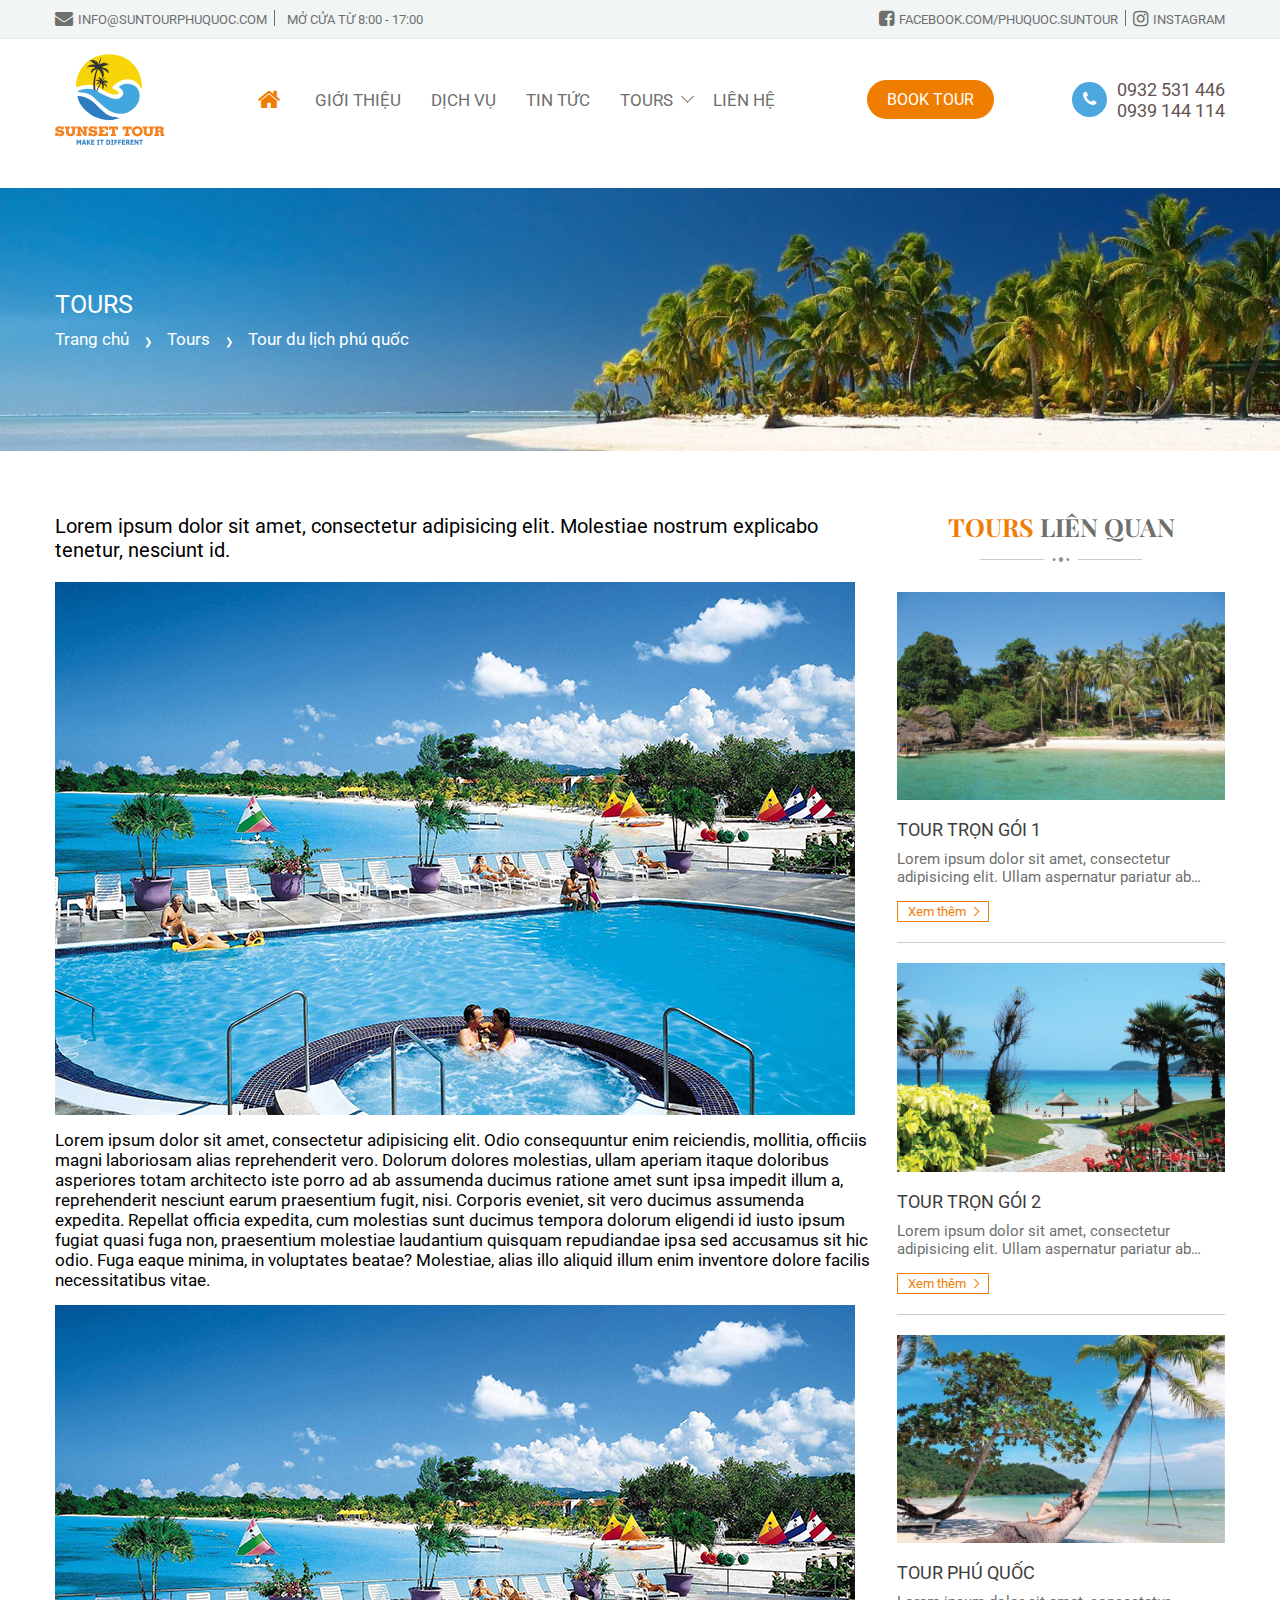
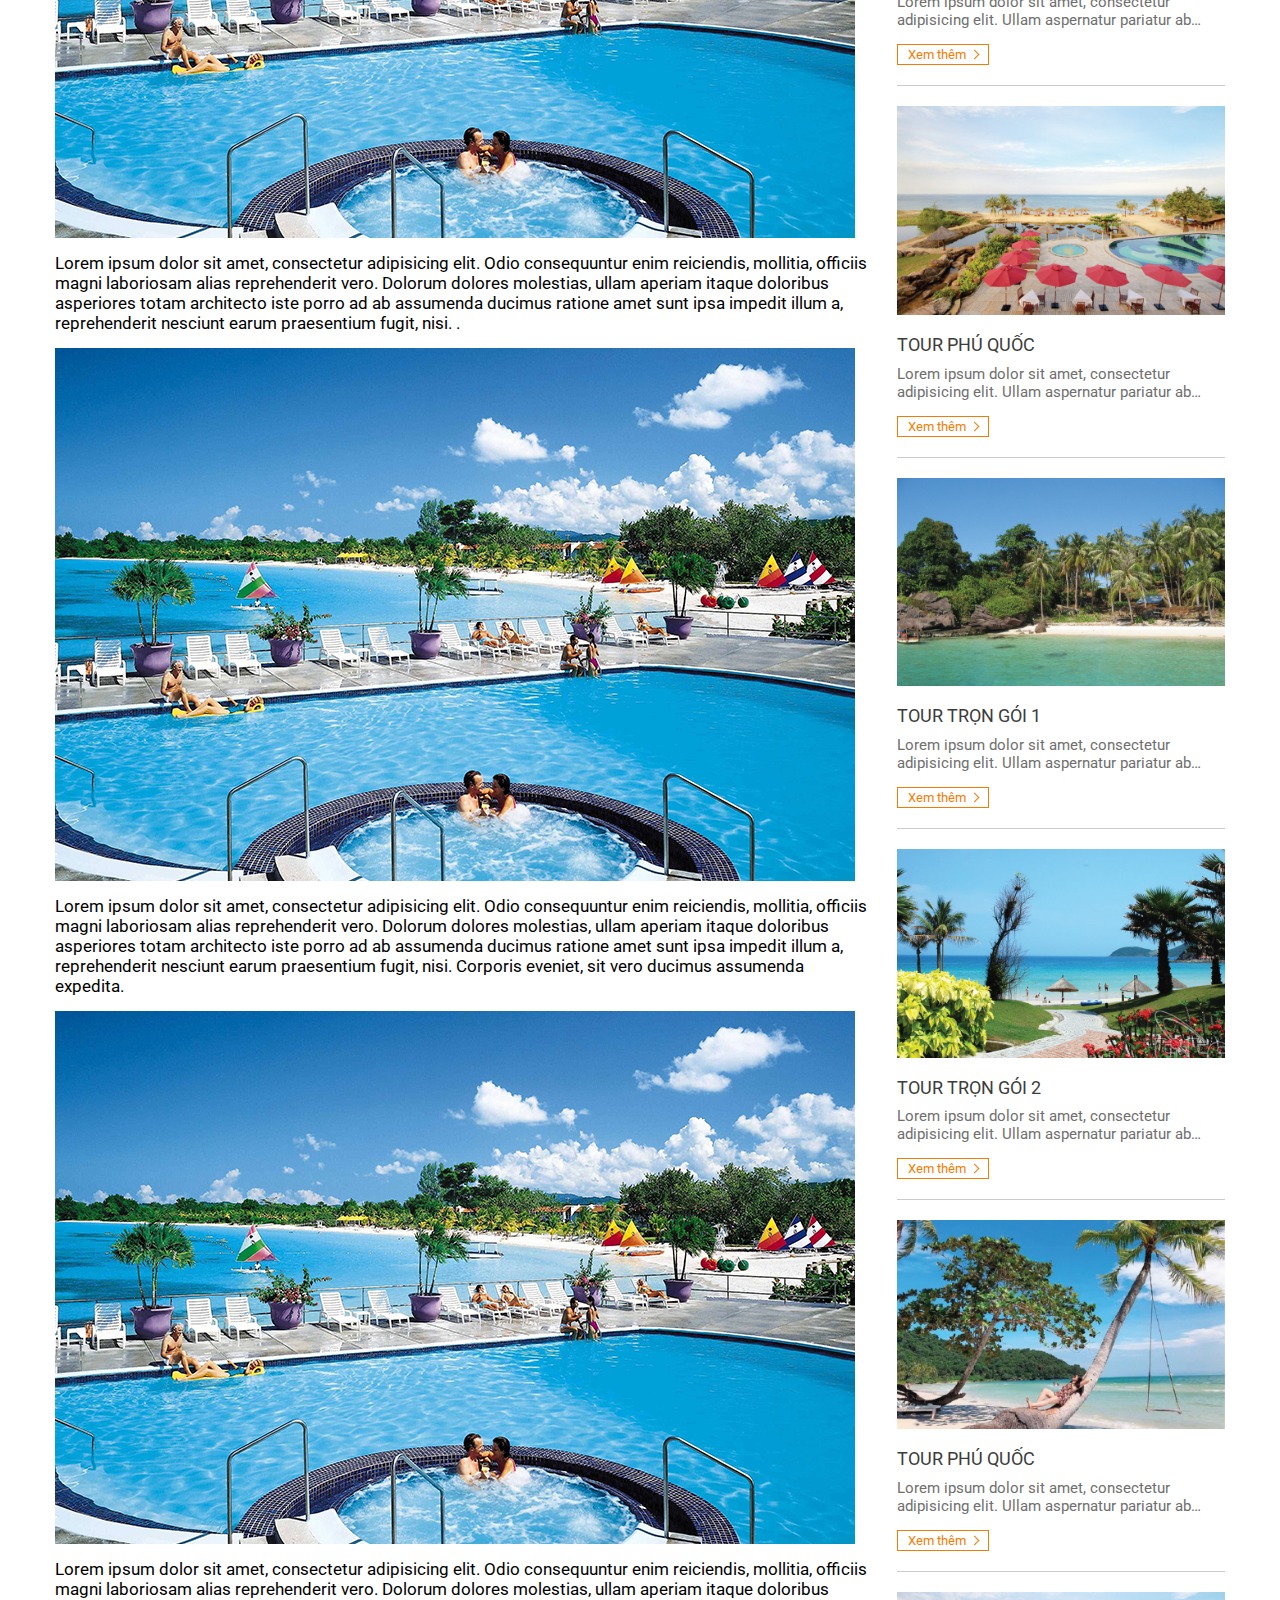
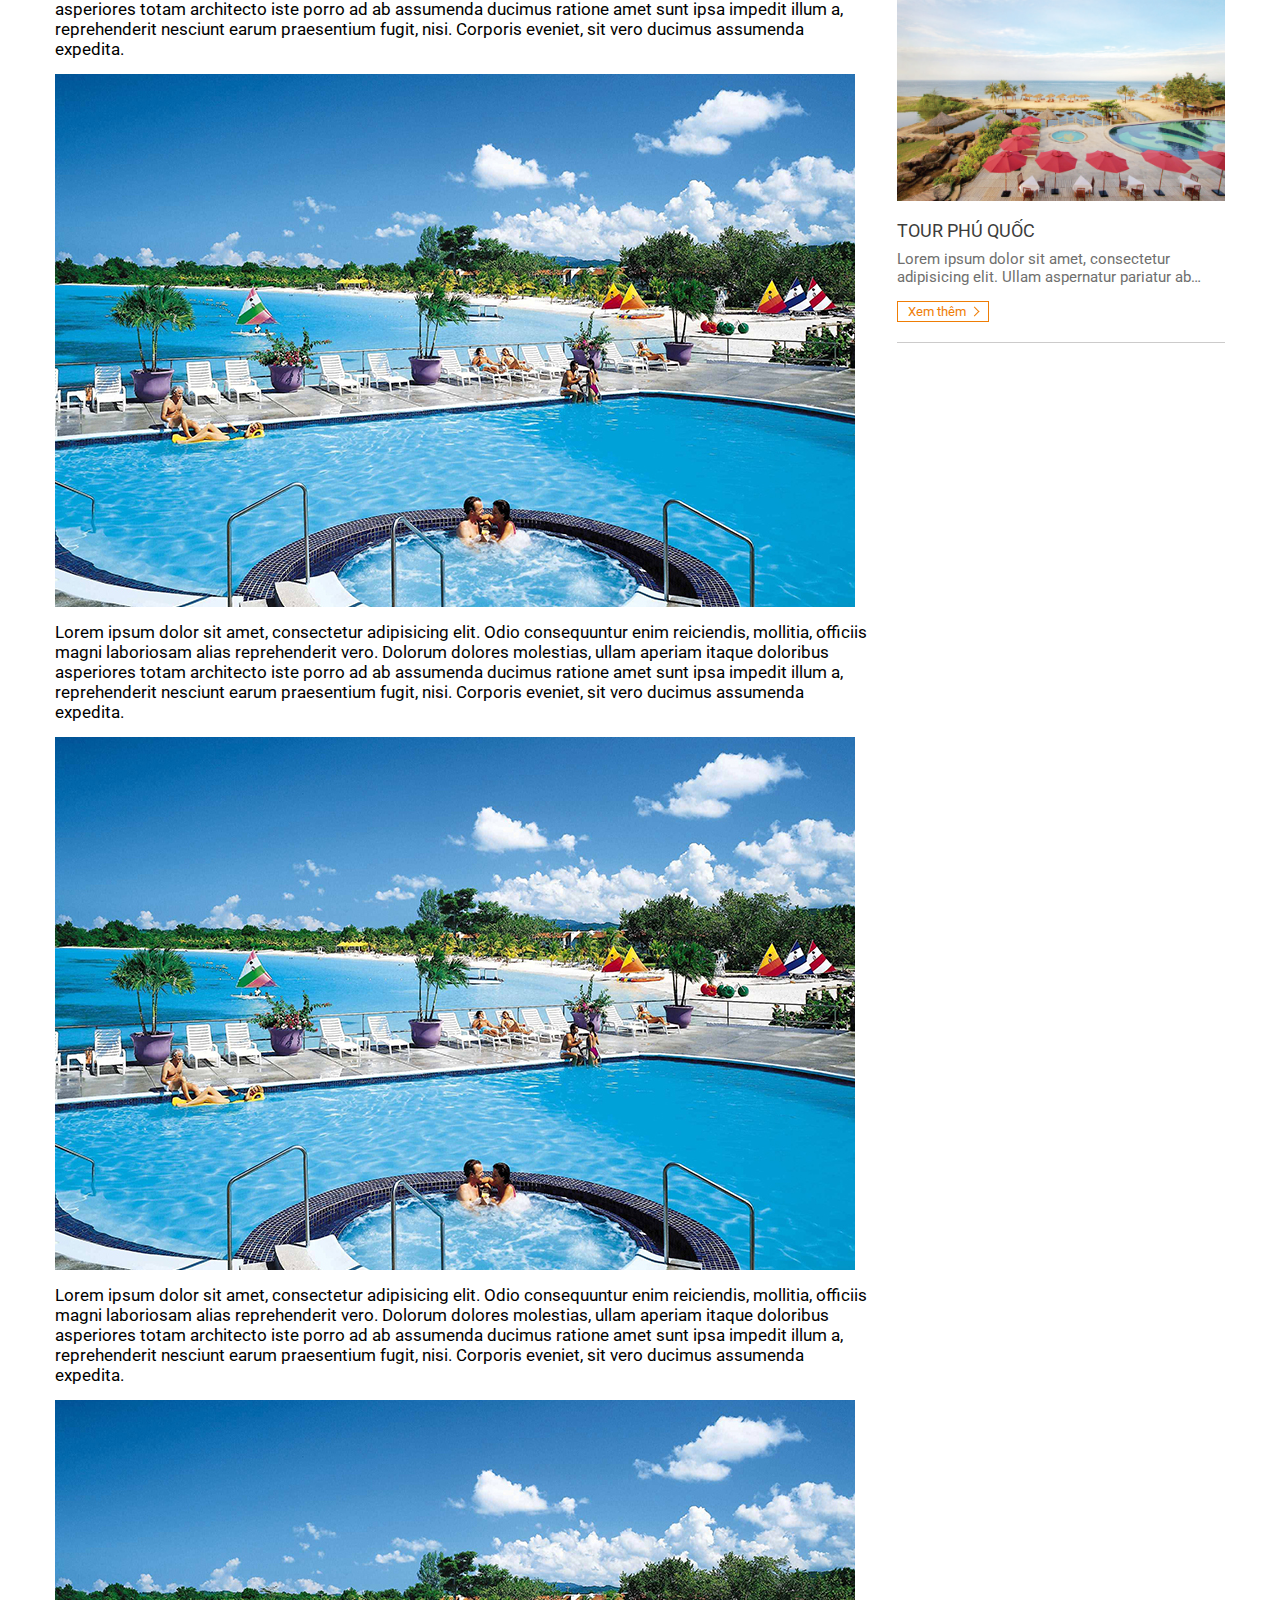
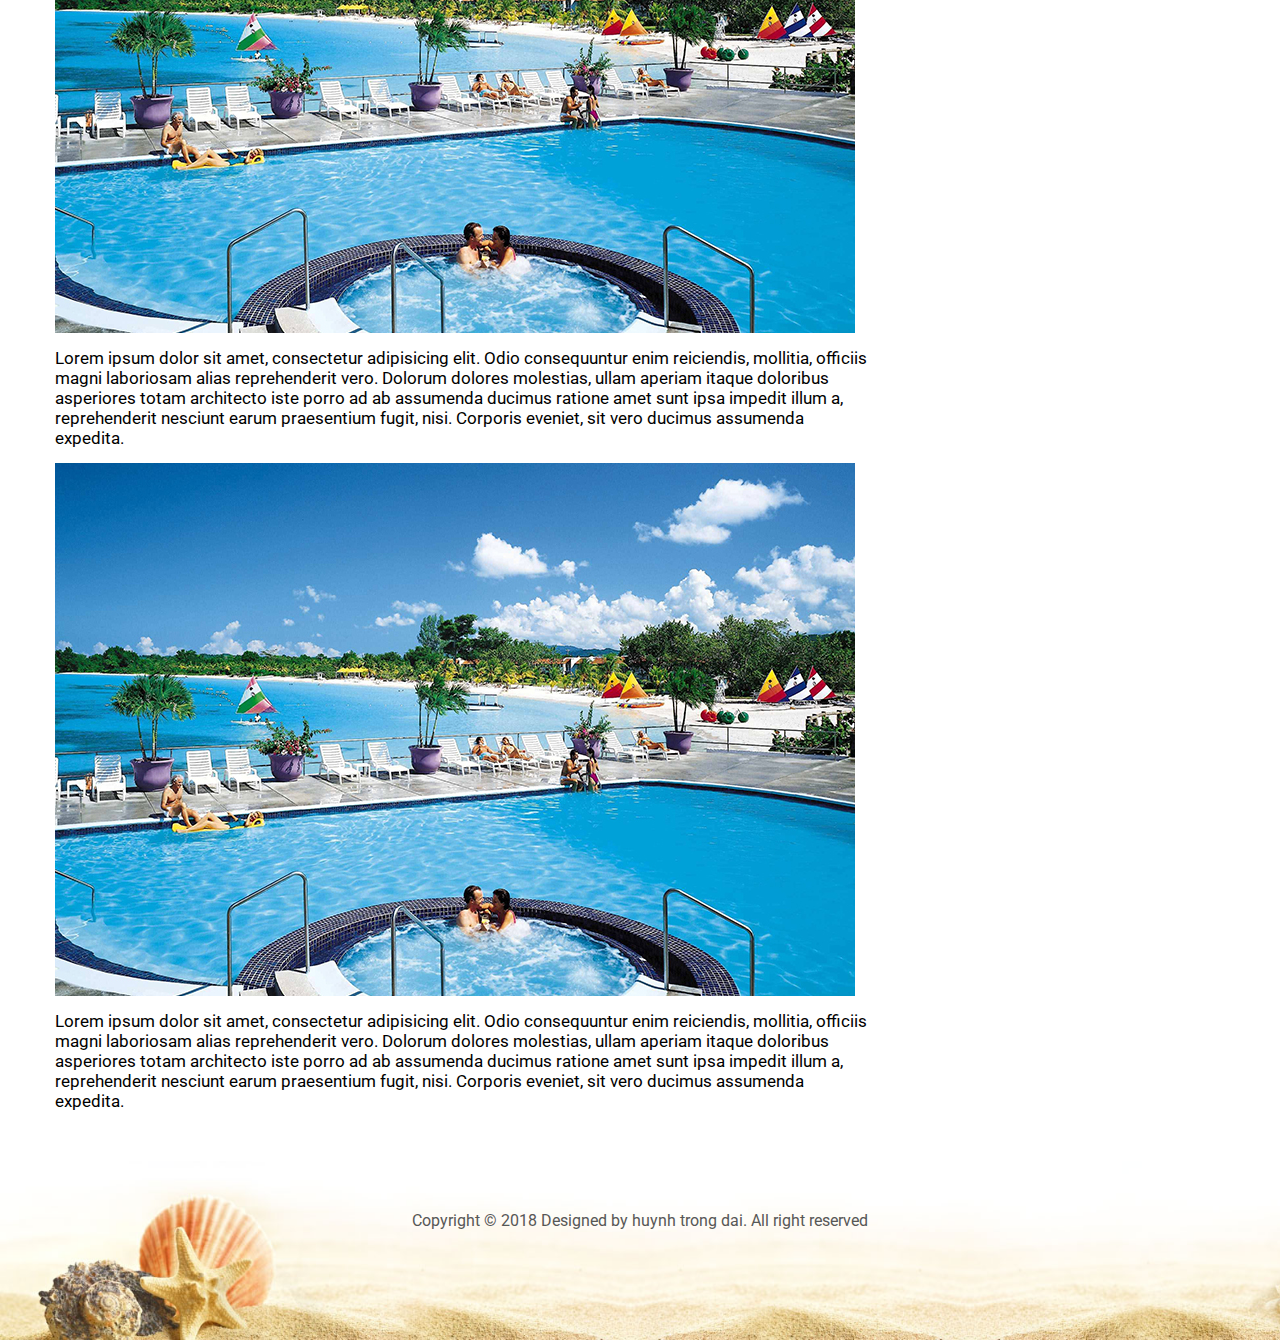
==== detail.html @ c07df3c4 "suntour" ====
<!DOCTYPE html>
<html>
<head>
	<meta charset="utf-8">
	<meta http-equiv="X-UA-Compatible" content="IE=edge">
	<meta name="viewport" content="width=device-width, user-scalable=no, initial-scale=1.0, maximum-scale=1.0, minimum-scale=1.0">
	<title>suntour phu quoc</title>
	<script src="js/jquery-3.3.1.min.js"></script>
	<script src="js/core.js"></script>
	<script src="js/slick.min.js"></script>
	<script src="js/suntour.js"></script>
	<link rel="icon" type="image/png" href="images/favi-icon.png">
	<link href="https://fonts.googleapis.com/css?family=Roboto:300,400,500,700" rel="stylesheet">
	<link href="https://fonts.googleapis.com/css?family=Playfair+Display:400,400i,700" rel="stylesheet">
	<link rel="stylesheet" href="css/font-awesome.min.css">
	<link rel="stylesheet" href="css/slick.css">
	<link rel="stylesheet" href="css/slick-theme.css">
	<link rel="stylesheet" href="css/style.css">
	<link rel="stylesheet" href="css/header.css">
	<link rel="stylesheet" href="css/list.css">
	<link rel="stylesheet" href="css/list-detail.css">
	<link rel="stylesheet" href="css/footer.css">	
</head>
<body>
	<div class="wrap-overlay"></div>
	<div id="side-nav" class="side-nav sp">
		<div class="close-sidebar">
			<span class="closed"><i class="fal fa fa-times-thin"></i></span>
		</div>
		<div class="nav-content">
			<ul class="list-nav flexbox flex-column">
				<li class="item-nav active">
					<a href="#" class="flexbox link-nav"><span class="icon"><i class="fas fa fa-home"></i></span>
						<span class="nav-name">Trang chủ</span><span class="icon-nav-arrow"></span>
					</a>
				</li>
				<li class="item-nav">
					<a href="#" class="flexbox link-nav"><span class="nav-name">Giới thiệu</span><span class="icon-nav-arrow"></span></a>
				</li>
				<li class="item-nav">
					<a href="#" class="flexbox link-nav"><span class="nav-name">Dịch vụ</span><span class="icon-nav-arrow"></span></a>
				</li>
				<li class="item-nav">
					<a href="#" class="flexbox link-nav"><span class="nav-name">Tin tức</span><span class="icon-nav-arrow"></span></a>
				</li>
				<li class="item-nav">
					<div class="flexbox link-nav title-toggle-nav" data-sub-list=".sub-list-nav"><span class="nav-name">Tours</span><span class="icon-nav-arrow"></span></div>
					<ul class="sub-list-nav" style="display: none">
						<li class="sub-item-nav">
							<a href="#" class="flexbox link-nav"><span class="nav-name">Tour mới nhất</span><span class="icon-nav-arrow"></span></a>
						</li>
						<li class="sub-item-nav">
							<a href="#" class="flexbox link-nav"><span class="nav-name">Tour hot</span><span class="icon-nav-arrow"></span></a>
						</li>
						<li class="sub-item-nav">
							<a href="#" class="flexbox link-nav"><span class="nav-name">Tour trọn gói</span><span class="icon-nav-arrow"></span></a>
						</li>
						<li class="sub-item-nav">
							<a href="#" class="flexbox link-nav"><span class="nav-name">Tour riêng</span><span class="icon-nav-arrow"></span></a>
						</li>
					</ul>
				</li>
				<li class="item-nav">
					<a href="#" class="flexbox link-nav"><span class="nav-name">Liên hệ</span><span class="icon-nav-arrow"></span></a>
				</li>
			</ul>
		</div><!--end nav-->
	</div>
	<div class="wrapper">
		<section class="wrap-section box-header">
			<div class="top-header">
				<div class="container">
					<div class="row">
						<div class="box-top-header flexbox justify-content-between">
							<div class="col col-left flexbox">
								<ul class="list flexbox align-items-center">
									<li class="item">
										<a href="mailto:info@suntourphuquoc.com">
											<span class="email flexbox"><i class="fa fa-envelope"></i>info@suntourphuquoc.com</span>
										</a>
									</li>
									<li class="item pc">
										<span class="clock flexbox"><i class="fal fa fa-clock"></i>Mở cửa từ 8:00 - 17:00</span>
									</li>
								</ul>
							</div>
							<div class="col col-right flexbox">
								<ul class="list flexbox">
									<li class="item">
										<a href="https://www.facebook.com/phuquoc.suntour" target="blank">
											<span class="facebook flexbox"><i class="fa fa-facebook-square"></i><var class="text-social pc">Facebook.com/phuquoc.suntour</var></span>
										</a>
									</li>
									<li class="item">
										<a href="#" target="blank">
											<span class="instagram flexbox"><i class="fab fa fa-instagram"></i><var class="text-social pc">instagram</var></span>
										</a>
									</li>
								</ul>
							</div>
						</div>
					</div>
				</div>
			</div><!--end top-header-->
			<div class="navigation">
				<div class="container">
					<div class="wrap-nav row flexbox align-items-center">
						<div class="logo">
							<a href="#"><img src="images/logo.svg" alt=""></a>
						</div>
						<div class="wrap-m-nav flexbox flex-row align-items-center">
							<div class="nav-sp sp">
								<span class="icon-menu">
									<i class="far fa fa-bars"></i>
								</span>
							</div>
							<div class="nav pc">
								<ul class="list-nav flexbox">
									<li class="item-nav active">
										<a href="#"><span class="icon"><i class="fas fa fa-home"></i></span></a>
									</li>
									<li class="item-nav">
										<a href="#">Giới thiệu</a>
									</li>
									<li class="item-nav">
										<a href="#">Dịch vụ</a>
									</li>
									<li class="item-nav">
										<a href="#">Tin tức</a>
									</li>
									<li class="item-nav have-sub">
										<a href="#">Tours</a>
										<ul class="sub-list-nav">
											<li class="sub-item-nav">
												<a href="#">Tour mới nhất</a>
											</li>
											<li class="sub-item-nav">
												<a href="#">Tour hot</a>
											</li>
											<li class="sub-item-nav">
												<a href="#">Tour trọn gói</a>
											</li>
											<li class="sub-item-nav">
												<a href="#">Tour riêng</a>
											</li>
										</ul>
									</li>
									<li class="item-nav">
										<a href="#">Liên hệ</a>
									</li>
								</ul>
							</div><!--end nav-->
							<div class="wrap-book-tour">
								<a href="#">
									<span>Book tour</span>
								</a>
							</div><!--end wrap-book-tour-->
						</div>
						
						<div class="wrap-call-num flexbox">
							<div class="icon-call">
								<span class="circle flexbox align-items-center justify-content-center"><i class="fa fa-phone"></i></span>
							</div>
							<div class="wrap-num flexbox">
								<p class="num"><a href="tel:0932 531 446">0932 531 446</a></p>
								<p class="line-num sp">|</p>
								<p class="num"><a href="tel:0939 144 114">0939 144 114</a></p>
							</div>
						</div><!--end wrap-call-num-->
					</div>
				</div>	
			</div><!--end navigation-->
		</section><!--end header-->

		<section class="wrap-section banner-list">
			<div class="sec-overlay-banner">
				<div class="container">
					<div class="row">
						<div class="banner">
							<div class="wrapp-breadcrumb">
								<h2 class="page-title-list">Tours</h2>
								<ul class="breadcrumb flexbox">
									<li><a href="#">Trang chủ</a></li>
									<li><span>&#10095;</span></li>
									<li><a href="#">Tours</a></li>
									<li><span>&#10095;</span></li>
									<li class="active">Tour du lịch phú quốc</li>
								</ul>
							</div>
						</div>
					</div>
				</div>
			</div>
		</section><!--end slide top banner-->
		
		<section class="wrap-section wrap-list-detail">
			<div class="container">
				<div class="row">
					<div class="wrap-boths-column flexbox">
						<div class="left-column">
							<div class="show-details">
								<h2 class="title-post-detail">Lorem ipsum dolor sit amet, consectetur adipisicing elit. Molestiae nostrum explicabo tenetur, nesciunt id. </h2>
								<div class="content-details">
									<p>
										<img src="images/travel-edu-1.jpg" alt="">
									</p>
									<p>Lorem ipsum dolor sit amet, consectetur adipisicing elit. Odio consequuntur enim reiciendis, mollitia, officiis magni laboriosam alias reprehenderit vero. Dolorum dolores molestias, ullam aperiam itaque doloribus asperiores totam architecto iste porro ad ab assumenda ducimus ratione amet sunt ipsa impedit illum a, reprehenderit nesciunt earum praesentium fugit, nisi. Corporis eveniet, sit vero ducimus assumenda expedita. Repellat officia expedita, cum molestias sunt ducimus tempora dolorum eligendi id iusto ipsum fugiat quasi fuga non, praesentium molestiae laudantium quisquam repudiandae ipsa sed accusamus sit hic odio. Fuga eaque minima, in voluptates beatae? Molestiae, alias illo aliquid illum enim inventore dolore facilis necessitatibus vitae.</p>
									<p>
										<img src="images/travel-edu-1.jpg" alt="">
									</p>
									<p>Lorem ipsum dolor sit amet, consectetur adipisicing elit. Odio consequuntur enim reiciendis, mollitia, officiis magni laboriosam alias reprehenderit vero. Dolorum dolores molestias, ullam aperiam itaque doloribus asperiores totam architecto iste porro ad ab assumenda ducimus ratione amet sunt ipsa impedit illum a, reprehenderit nesciunt earum praesentium fugit, nisi. .</p>
									<p>
										<img src="images/travel-edu-1.jpg" alt="">
									</p>
									<p>Lorem ipsum dolor sit amet, consectetur adipisicing elit. Odio consequuntur enim reiciendis, mollitia, officiis magni laboriosam alias reprehenderit vero. Dolorum dolores molestias, ullam aperiam itaque doloribus asperiores totam architecto iste porro ad ab assumenda ducimus ratione amet sunt ipsa impedit illum a, reprehenderit nesciunt earum praesentium fugit, nisi. Corporis eveniet, sit vero ducimus assumenda expedita. </p>
									<p>
										<img src="images/travel-edu-1.jpg" alt="">
									</p>
									<p>Lorem ipsum dolor sit amet, consectetur adipisicing elit. Odio consequuntur enim reiciendis, mollitia, officiis magni laboriosam alias reprehenderit vero. Dolorum dolores molestias, ullam aperiam itaque doloribus asperiores totam architecto iste porro ad ab assumenda ducimus ratione amet sunt ipsa impedit illum a, reprehenderit nesciunt earum praesentium fugit, nisi. Corporis eveniet, sit vero ducimus assumenda expedita. </p>
									<p>
										<img src="images/travel-edu-1.jpg" alt="">
									</p>
									<p>Lorem ipsum dolor sit amet, consectetur adipisicing elit. Odio consequuntur enim reiciendis, mollitia, officiis magni laboriosam alias reprehenderit vero. Dolorum dolores molestias, ullam aperiam itaque doloribus asperiores totam architecto iste porro ad ab assumenda ducimus ratione amet sunt ipsa impedit illum a, reprehenderit nesciunt earum praesentium fugit, nisi. Corporis eveniet, sit vero ducimus assumenda expedita. </p>
									<p>
										<img src="images/travel-edu-1.jpg" alt="">
									</p>
									<p>Lorem ipsum dolor sit amet, consectetur adipisicing elit. Odio consequuntur enim reiciendis, mollitia, officiis magni laboriosam alias reprehenderit vero. Dolorum dolores molestias, ullam aperiam itaque doloribus asperiores totam architecto iste porro ad ab assumenda ducimus ratione amet sunt ipsa impedit illum a, reprehenderit nesciunt earum praesentium fugit, nisi. Corporis eveniet, sit vero ducimus assumenda expedita. </p>
									<p>
										<img src="images/travel-edu-1.jpg" alt="">
									</p>
									<p>Lorem ipsum dolor sit amet, consectetur adipisicing elit. Odio consequuntur enim reiciendis, mollitia, officiis magni laboriosam alias reprehenderit vero. Dolorum dolores molestias, ullam aperiam itaque doloribus asperiores totam architecto iste porro ad ab assumenda ducimus ratione amet sunt ipsa impedit illum a, reprehenderit nesciunt earum praesentium fugit, nisi. Corporis eveniet, sit vero ducimus assumenda expedita. </p>
									<p>
										<img src="images/travel-edu-1.jpg" alt="">
									</p>
									<p>Lorem ipsum dolor sit amet, consectetur adipisicing elit. Odio consequuntur enim reiciendis, mollitia, officiis magni laboriosam alias reprehenderit vero. Dolorum dolores molestias, ullam aperiam itaque doloribus asperiores totam architecto iste porro ad ab assumenda ducimus ratione amet sunt ipsa impedit illum a, reprehenderit nesciunt earum praesentium fugit, nisi. Corporis eveniet, sit vero ducimus assumenda expedita. </p>
								</div>
							</div>
						</div><!--end left-column-->
						<div class="right-column">
							<div class="wrap-title flexbox justify-content-center">
								<h2 class="title">
									<span class="title-name"><var class="color-orange">Tours</var> Liên quan</span>
								</h2>
							</div><!--end wrap title-->

							<ul class="list-pro-general list-product-detail flexbox">
								<li class="item-pro-general flexbox">
									<div class="image">
										<a href="#"><img src="images/img-tour-trongoi-01.jpg" alt=""></a>
									</div>
									<div class="box-ct-general box-ct-general-row">
										<div class="group-sub-tt">
											<h3 class="sub-tt-general"><a href="#">tour trọn gói 1</a></h3>
										</div>
										<div class="info-des">Lorem ipsum dolor sit amet, consectetur adipisicing elit. Ullam aspernatur pariatur ab saepe non veritatis quidem dolore eligendi dicta doloribus esse voluptatem cupiditate quis. Lorem ipsum dolor sit amet, consectetur adipisicing elit. Ullam aspernatur pariatur ab saepe non veritatis quidem dolore eligendi dicta doloribus esse voluptatem cupiditate quis</div>
										<div class="box-view-more flexbox">
											<a class="view-more" href="#"><span>Xem thêm</span></a>
										</div>
									</div>
								</li>
								<li class="item-pro-general flexbox">
									<div class="image">
										<a href="#"><img src="images/img-tour-trongoi-02.jpg" alt=""></a>
									</div>
									<div class="box-ct-general box-ct-general-row">
										<div class="group-sub-tt">
											<h3 class="sub-tt-general"><a href="#">tour trọn gói 2</a></h3>
										</div>
										<div class="info-des">Lorem ipsum dolor sit amet, consectetur adipisicing elit. Ullam aspernatur pariatur ab saepe non veritatis quidem dolore eligendi dicta doloribus esse voluptatem cupiditate quis. Lorem ipsum dolor sit amet, consectetur adipisicing elit. Ullam aspernatur pariatur ab saepe non veritatis quidem dolore eligendi dicta doloribus esse voluptatem cupiditate quis</div>
										<div class="box-view-more flexbox">
											<a class="view-more" href="#"><span>Xem thêm</span></a>
										</div>
									</div>
								</li>
								<li class="item-pro-general flexbox">
									<div class="image">
										<a href="#"><img src="images/img-tour-trongoi-03.jpg" alt=""></a>
									</div>
									<div class="box-ct-general box-ct-general-row">
										<div class="group-sub-tt">
											<h3 class="sub-tt-general"><a href="#">tour phú quốc</a></h3>
										</div>
										<div class="info-des">Lorem ipsum dolor sit amet, consectetur adipisicing elit. Ullam aspernatur pariatur ab saepe non veritatis quidem dolore eligendi dicta doloribus esse voluptatem cupiditate quis. Lorem ipsum dolor sit amet, consectetur adipisicing elit. Ullam aspernatur pariatur ab saepe non veritatis quidem dolore eligendi dicta doloribus esse voluptatem cupiditate quis</div>
										<div class="box-view-more flexbox">
											<a class="view-more" href="#"><span>Xem thêm</span></a>
										</div>
									</div>
								</li>
								<li class="item-pro-general flexbox">
									<div class="image">
										<a href="#"><img src="images/img-tour-trongoi-04.jpg" alt=""></a>
									</div>
									<div class="box-ct-general box-ct-general-row">
										<div class="group-sub-tt">
											<h3 class="sub-tt-general"><a href="#">tour phú quốc</a></h3>
										</div>
										<div class="info-des">Lorem ipsum dolor sit amet, consectetur adipisicing elit. Ullam aspernatur pariatur ab saepe non veritatis quidem dolore eligendi dicta doloribus esse voluptatem cupiditate quis. Lorem ipsum dolor sit amet, consectetur adipisicing elit. Ullam aspernatur pariatur ab saepe non veritatis quidem dolore eligendi dicta doloribus esse voluptatem cupiditate quis</div>
										<div class="box-view-more flexbox">
											<a class="view-more" href="#"><span>Xem thêm</span></a>
										</div>
									</div>
								</li>
								<li class="item-pro-general flexbox">
									<div class="image">
										<a href="#"><img src="images/img-tour-trongoi-01.jpg" alt=""></a>
									</div>
									<div class="box-ct-general box-ct-general-row">
										<div class="group-sub-tt">
											<h3 class="sub-tt-general"><a href="#">tour trọn gói 1</a></h3>
										</div>
										<div class="info-des">Lorem ipsum dolor sit amet, consectetur adipisicing elit. Ullam aspernatur pariatur ab saepe non veritatis quidem dolore eligendi dicta doloribus esse voluptatem cupiditate quis. Lorem ipsum dolor sit amet, consectetur adipisicing elit. Ullam aspernatur pariatur ab saepe non veritatis quidem dolore eligendi dicta doloribus esse voluptatem cupiditate quis</div>
										<div class="box-view-more flexbox">
											<a class="view-more" href="#"><span>Xem thêm</span></a>
										</div>
									</div>
								</li>
								<li class="item-pro-general flexbox">
									<div class="image">
										<a href="#"><img src="images/img-tour-trongoi-02.jpg" alt=""></a>
									</div>
									<div class="box-ct-general box-ct-general-row">
										<div class="group-sub-tt">
											<h3 class="sub-tt-general"><a href="#">tour trọn gói 2</a></h3>
										</div>
										<div class="info-des">Lorem ipsum dolor sit amet, consectetur adipisicing elit. Ullam aspernatur pariatur ab saepe non veritatis quidem dolore eligendi dicta doloribus esse voluptatem cupiditate quis. Lorem ipsum dolor sit amet, consectetur adipisicing elit. Ullam aspernatur pariatur ab saepe non veritatis quidem dolore eligendi dicta doloribus esse voluptatem cupiditate quis</div>
										<div class="box-view-more flexbox">
											<a class="view-more" href="#"><span>Xem thêm</span></a>
										</div>
									</div>
								</li>
								<li class="item-pro-general flexbox">
									<div class="image">
										<a href="#"><img src="images/img-tour-trongoi-03.jpg" alt=""></a>
									</div>
									<div class="box-ct-general box-ct-general-row">
										<div class="group-sub-tt">
											<h3 class="sub-tt-general"><a href="#">tour phú quốc</a></h3>
										</div>
										<div class="info-des">Lorem ipsum dolor sit amet, consectetur adipisicing elit. Ullam aspernatur pariatur ab saepe non veritatis quidem dolore eligendi dicta doloribus esse voluptatem cupiditate quis. Lorem ipsum dolor sit amet, consectetur adipisicing elit. Ullam aspernatur pariatur ab saepe non veritatis quidem dolore eligendi dicta doloribus esse voluptatem cupiditate quis</div>
										<div class="box-view-more flexbox">
											<a class="view-more" href="#"><span>Xem thêm</span></a>
										</div>
									</div>
								</li>
								<li class="item-pro-general flexbox">
									<div class="image">
										<a href="#"><img src="images/img-tour-trongoi-04.jpg" alt=""></a>
									</div>
									<div class="box-ct-general box-ct-general-row">
										<div class="group-sub-tt">
											<h3 class="sub-tt-general"><a href="#">tour phú quốc</a></h3>
										</div>
										<div class="info-des">Lorem ipsum dolor sit amet, consectetur adipisicing elit. Ullam aspernatur pariatur ab saepe non veritatis quidem dolore eligendi dicta doloribus esse voluptatem cupiditate quis. Lorem ipsum dolor sit amet, consectetur adipisicing elit. Ullam aspernatur pariatur ab saepe non veritatis quidem dolore eligendi dicta doloribus esse voluptatem cupiditate quis</div>
										<div class="box-view-more flexbox">
											<a class="view-more" href="#"><span>Xem thêm</span></a>
										</div>
									</div>
								</li>	
							</ul>

						</div><!--right-column-->
					</div><!--end wrap-boths-column-->
				</div>
			</div>
		</section><!--end wrap-section wrap-list-detail-->

		<section class="wrap-section box-footer">
			<p>Copyright © 2018 Designed by huynh trong dai. All right reserved</p>
		</section><!--end footer-->
	</div>
</body>
</html>
---- css/style.css ----
html{
	font-size: 62.5%;
}
body{
	font-family: 'Roboto', sans-serif;
}
*{
	margin: 0; padding: 0;
}
ul, ol{
	margin: 0; padding: 0;
	list-style: none;
}
a{
	text-decoration: none;
	color: #fff;
}
button{
	cursor: pointer;
}
.container{
	width: 100%;
	max-width: 1170px;
	margin: 0 auto;
	font-size: 1.4rem;
}
.row{
	padding: 0 10px;
	box-sizing: border-box;
}
h1, h2, h3, h4, h5, h6{
	font-weight: normal;
}
img {
    border: 0;
    vertical-align: bottom;
    max-width: 100%;
    height: auto;
}
.mg-r5{
	margin-right: 5px;
}
.pc{
	display: none;
}
.flexbox{
	display: flex;
	display: -webkit-flex;
	display: -ms-flexbox;
}
.align-items-center{
	align-items: center;
}
.justify-content-between{
	justify-content: space-between;
}
.justify-content-center{
	justify-content: center;
}
.justify-content-end{
	justify-content: flex-end;
}
.justify-content-start{
	justify-content: flex-start;
}
.flex-column{
	flex-direction: column;
}
.flex-row{
	flex-direction: row;
}
/*===Title all page===*/
.wrap-section{
	margin-bottom: 35px;
}
.wrap-title{
	margin-bottom: 30px;
	width: 100%;
}
.wrap-title .title{
	background-image: url('../images/bg-line-title.svg');
	background-repeat: no-repeat;
	background-position: center bottom;
	background-size: 50%;
    text-align: center;
    width: 100%;
    padding-bottom: 20px;
	line-height: 1;
}
.wrap-title .title .title-name{
	font-size: 25px;
	color: #6f6f6e;
	text-transform: uppercase;
	font-family: 'Playfair Display', serif;
	font-weight: bold;
}
.wrap-title .title .title-name var{
	font-style: normal;
}
.color-orange{
	color: #ef7d05;
}
/*===List style product===*/
.list-pro-general{
	flex-wrap: wrap;
}
.list-pro-general-col-more{
	margin-left: -30px;
}
.list-pro-general-more-col .item-pro-general-col-more{
	margin: 0 0 30px 30px;
}
.list-pro-general-more-col .item-pro-general-col-2{
	width: calc(100% * (1/2) - 30px);
}
.list-pro-general-more-col .item-pro-general-col-3{
	width: calc(100% * (1/3) - 30px);
}
.list-pro-general-more-col .item-pro-general-col-4{
	width: calc(100% * (1/4) - 30px);
}
.list-pro-general-more-col .item-pro-general-col-5{
	width: calc(100% * (1/5) - 30px);
}
.box-ct-general .info-des{
	font-size: 14px;
    overflow: hidden;
    display: -webkit-box;
    -webkit-box-orient: vertical;
    -o-text-overflow: ellipsis;
    text-overflow: ellipsis;
    -webkit-line-clamp: 4;
	color: #6f6f6e;
	margin-bottom: 15px;
}
.box-ct-general .group-sub-tt{
	margin-bottom: 10px;
}
.group-sub-tt .date{
	color: #4ca7de;
	font-size: 12px;
}
.box-ct-general .sub-tt-general{
	line-height: 1;
	margin-bottom: 5px;
}
.box-ct-general .sub-tt-general a{
	text-transform: uppercase;
	font-size: 18px;
	color: #3c3c3b;
}
.box-ct-general .sub-tt-general .date{
	color: #4ca7de;
	font-size: 14px;
}
.box-ct-general .box-number .phone{
	border: 1px solid #ef7d05;
	color: #ef7d05;
	border-radius: 30px;
	font-size: 18px;
	padding: 6px 10px;
	box-sizing: border-box;
}
.box-ct-general .box-number .phone:hover{
	background-color: #ef7d05;
	color: #fff;
	transition: 0.3s ease;
}
.box-ct-general .box-number .phone .fa{
	margin-right: 10px;
}
.box-ct-general{
	padding-left: 20px;
	box-sizing: border-box;
}
.box-ct-general-column{
	border-color: #cccbcb;
	border-style: solid;
	border-width: 0px 1px 1px 1px;
	padding: 15px 10px;
	box-sizing: border-box;
}
.box-view-more .view-more{
	padding: 2px 10px;
	box-sizing: border-box;
	border: 1px solid #ef7d05;
	color: #ef7d05;
	font-size: 13px;
}
.box-view-more .view-more:hover{
	color: #fff;
	background-color: #ef7d05;
	transition: 0.3s ease;
}
.box-view-more .view-more:hover span:after{
	border-right: 1px solid #fff;
    border-bottom: 1px solid #fff;
}
.box-view-more .view-more span{
	position: relative;
	display: flex;
	align-items: center;
}
.box-view-more .view-more span:after{
	content: "";
    right: 0;
    width: 6px;
    height: 6px;
    display: flex;
    transform: rotate(-45deg);
    -webkit-transform: rotate(-45deg);
    -ms-transform: rotate(-45deg);
    border-right: 1px solid rgba(239,125,5,1);
    border-bottom: 1px solid rgba(239,125,5,1);
    cursor: pointer;
    margin-left: 5px;
}
.box-view-more .view-more-orange{
	border: 1px solid #ef7d05;
	color: #fff;
	background-color: #ef7d05;
}
.box-view-more .view-more-orange span:after{
    border-right: 1px solid rgba(255,255,255,1);
    border-bottom: 1px solid rgba(255,255,255,1);
}

/*===Customize Slick====*/
.slick-dots li{
	width: 10px;
}
.slick-dots li button:before{
	font-size: 40px;
	color: #575756;
	opacity: 1;
}
.slick-dots li.slick-active button:before{
	color: #ef7d05;
}

.sp{
	display: block;
}
.pc{
	display: none;
}

@media (min-width: 750px){
	html{
		font-size: 70%;
	}
	.container{
		font-size: 1.5rem;
	}
	.row{
		padding: 0;
	}
	.sp{
		display: none;
	}
	.pc{
		display: block;
	}
	.box-ct-general .info-des{
		font-size: 15px;
	}
	
}

/*====iPad in portrait & landscape===*/
@media only screen 
and (min-device-width : 768px) 
and (max-device-width : 1024px)  {
	.sp{
		display: none;
	}
	.pc{
		display: block;
	}
}

/*====iPad in portrait===*/
@media only screen 
and (min-device-width : 768px) 
and (max-device-width : 1024px) 
and (orientation : portrait) { 
	.row{
		padding: 0 10px;
	}
	.box-ct-general{
		padding-left: 0;
	}
}

/*====iPad in landscape===*/
@media only screen 
and (min-device-width : 768px) 
and (max-device-width : 1024px) 
and (orientation : landscape) {
	.row{
		padding: 0 15px;
	}
}
---- css/header.css ----
.top-header{
	background-color: #f1f5f6;
	border-bottom: 1px solid #eaeaea;
	padding: 10px 0;
}
.fixed-body{
	overflow: hidden;
}
.fixed-header{
	position: fixed;
	top: 0;
	left: 0;
	width: 100%;
	background-color: #fff;
	z-index: 9;
	border-bottom: 1px solid #dedddd;
	padding-bottom: 10px;
}
.box-top-header .col span{
	color: #6f6f6e;
	font-size: 13px;
	text-transform: uppercase;
	align-items: center;
}
.box-top-header .col .fa{
	margin-right: 5px;
	font-size: 18px;
}
.text-social{
	font-style: normal;
}
.box-top-header .col .item{
	line-height: 1;
}
.navigation{
	padding-top: 15px;
}
.navigation .wrap-nav{
	justify-content: space-between;
	flex-wrap: wrap;
}
.wrap-book-tour{
	border-radius: 80px;
    padding: 10px 20px;
    box-sizing: border-box;
    background-color: #ef7d00;
    order: 0;
    display: flex;
    align-items: center;
    align-self: flex-end;
}
.wrap-book-tour a{
	color: #fff;
	font-size: 16px;
	text-transform: uppercase;
}
.wrap-call-num{
	display: flex;
	align-items: center;
	justify-content: center;
}
.wrap-call-num .icon-call{
	margin-right: 10px;
}
.wrap-call-num .icon-call .circle{
	display: flex;
	align-items: center;
	justify-content: center;
	border-radius: 50%;
	width: 35px;
	height: 35px;
	padding: 10px;
	box-sizing: border-box;
	color: #fff;
	background-color: #4ca7de;
}
.wrap-call-num .wrap-num .num a{
	color: #635450;
	font-size: 18px;
}
.wrap-call-num .wrap-num .line-num{
	margin: 0 10px;
    font-size: 16px;
}

/*===Customize Slick===*/
.slick-prev{
	left: 0;
}
.slick-next{
	right: 0;
}
/*===Slider Top Banner===*/
.slide-banner .slick-dots{
	bottom: 20px;
	right: 15px;
	width: auto;
}
.slide-banner .slick-dots li{
	margin-left: 10px;
}
.slide-banner .slick-dots li .num{
	background-color: #4ca7de;
	border-radius: 50px;
	width: 20px;
	height: 20px;
	line-height: 20px;
	text-align: center;
	color: #fff;
	font-size: 12px;
	display: block;
}
.slide-banner .slick-dots li.slick-active .num{
	background-color: #ef7d00;
}
.slide-banner .list-banner .item-banner img.pc{
	display: none;
}
/*==NaV===*/
.list-nav li a {
	color: #6f6f6e;
}
.list-nav li.active a{
	color: #ef7d00;
}
.list-nav li a .icon{
	margin-right: 5px;
}
@media (max-width: 360px){
	.box-top-header .col span {
	    font-size: 11px;
	}
	.box-top-header .col span.line{
		font-size: 13px;
	}
	.box-top-header .col .fa {
	    font-size: 14px;
	}
	.wrap-book-tour a {
	    font-size: 14px;
	}
	.nav-sp{
		margin-left: 15px;
	}
	.wrap-call-num .wrap-num .num a {
	    font-size: 16px;
	}
}


@media (max-width: 767px){

	/*===NAV===*/
	.wrap-overlay{
		display: none;
		position: fixed;
		top: 0;
		left: 0;
		width: 100%;
		height: 100%;
		background-color: rgba(0,0,0,0.4);
	}
	.side-nav{
		height: 100%;
	    width: 85%;
	    position: fixed;
	    z-index: 10;
	    top: 0;
	    left: -100%;
	    background-color: #fff;
	    overflow-x: hidden;
	    transition: 0.5s;
	}
	.side-nav.open{
		left: 0;
	}
	.fa-times-thin:before {
		content: '\00d7';
	}
	.side-nav .list-nav li{
		display: flex;
		flex-direction: column;
		border-bottom: 1px solid #d5d5d5;
	}
	.side-nav .list-nav li .link-nav{
		color: #6f6f6e;
		font-size: 16px;
		padding: 10px 15px;
		box-sizing: border-box;
		display: flex;
		align-items: center;
	}
	.side-nav .list-nav li .link-nav .nav-name{
		flex: 1;
	}
	.side-nav .list-nav li .link-nav .icon-nav-arrow{
		content: "";
	    right: 0;
	    display: flex;
	    width: 8px;
	    height: 8px;
	    transform: rotate(-45deg);
	    -webkit-transform: rotate(-45deg);
	    -ms-transform: rotate(-45deg);
	    border-right: 1px solid rgba(107,122,131,1);
	    border-bottom: 1px solid rgba(107,122,131,1);
	    cursor: pointer;
	}
	.side-nav .list-nav li .title-toggle-nav .icon-nav-arrow{
	    transform: rotate(45deg);
	    -webkit-transform: rotate(45deg);
	    -ms-transform: rotate(45deg);
	}
	.side-nav .list-nav li .title-toggle-nav.active{
		border-bottom: 1px solid #d5d5d5;
		background-color: #ef7d05;
		color: #fff;
	}
	.side-nav .list-nav li .title-toggle-nav.active .icon-nav-arrow{
	    transform: rotate(-135deg);
	    -webkit-transform: rotate(-135deg);
	    -ms-transform: rotate(-135deg);
	    border-right: 1px solid rgba(255,255,255,1);
	    border-bottom: 1px solid rgba(255,255,255,1);
	}
	.sub-list-nav .sub-item-nav{
		padding-left: 10px;
	}
	.sub-list-nav .sub-item-nav:last-child{
		border-bottom: none;
	}
	.side-nav .close-sidebar{
		padding: 0 20px;
		background-color: #e5e5e5;
	}
	.close-sidebar span{
		font-size: 60px;
		display: flex;
	    justify-content: flex-end;
	}

	/*===Menu sp===*/
	.nav-sp{
		color: #3a3734;
		order: 1;
		line-height: 1;
		margin-left: 30px;
	}
	.nav-sp .text-menu{
		font-size: 12px;
		text-transform: uppercase;
	}
	.nav-sp .icon-menu .fa{
		font-size: 40px;
	}
	.fixed-header .wrap-call-num {
		display: none;
	}
	.navigation .logo{
		width: 40%;
	}
	.navigation .wrap-m-nav{
		width: 60%;
	    justify-content: flex-end;
	}
	.wrap-call-num{
		width: 100%;
	}
	.box-top-header .col .fa.fa-instagram{
		margin: 0 0 0 5px;
	}
	.wrap-call-num{
		padding: 10px;
		box-sizing: border-box;
		margin-top: 20px;
		border:  1px solid #307abe;
	}
}

@media (min-width: 750px){
	.navigation .wrap-nav .logo img{
		width: 110px;
	}
	.slide-banner .list-banner .item-banner img.sp{
		display: none;
	}
	.slide-banner .list-banner .item-banner img.pc{
		display: block;
	}

	/*===Nav===*/
	.col-left .list .item:first-child,
	.col-right .list .item:first-child{
		position: relative;
		margin-right: 15px;
	}
	.col-left .list .item:first-child:after,
	.col-right .list .item:first-child:after{
		position: absolute;
		top: 0;
		right: -8px;
		content: '';
		display: inline-block;
		width: 1px;
		height: 16px;
		background-color: #6f6f6e;
	}
	.wrap-section.box-header{
		margin-bottom: 0;
	}
	.navigation{
		padding-bottom: 15px;
	}
	.navigation .wrap-m-nav{
		flex: 1;
		justify-content: space-evenly;
	}
	.list-nav li{
		display: flex;
		align-items: center;
	}
	.list-nav li a{
		padding: 0 15px;
		text-transform: uppercase;
	}
	.list-nav li a:hover{
		opacity: 0.7;
		color: #ef7d00;
	}
	.list-nav li a .icon{
		font-size: 24px;
	}
	.sub-list-nav{
		padding: 10px;
		box-sizing: border-box;
	    z-index: 999;
	    background: #fff;
	    position: absolute;
	    left: 0;
	    top: 30px;
	    width: calc(100% + 100px);
	    visibility: hidden;
    	opacity: 0;
    	transition: 0.3s ease;
	}
	.sub-list-nav li{
		border-bottom: 1px solid #d5d5d5;
	}
	.sub-list-nav li:last-child{
		border-bottom: none;
	}
	.sub-list-nav li a{
		font-size: 16px;
		display: block;
		padding: 10px;
		box-sizing: border-box;
		text-transform: capitalize;
		width: 100%;
	}
	.item-nav.have-sub{
		position: relative;
		padding-right: 10px;
	}
	.item-nav.have-sub:after{
		position: absolute;
		right: 6px;
		top: 6px;
		content: '';
		width: 8px;
		height: 8px;
		border-top: 1px solid #6f6f6e;
		border-right: 1px solid #6f6f6e;
		transform: rotate(135deg);
	}
	.item-nav.have-sub:hover .sub-list-nav{
		visibility: visible;
    	opacity: 1;
	}
	.wrap-call-num .wrap-num{
		flex-direction: column;
	}

}
/*====iPad in portrait & landscape===*/
@media only screen 
and (min-device-width : 768px) 
and (max-device-width : 1024px)  {

}

/*====iPad in portrait===*/
@media only screen 
and (min-device-width : 768px) 
and (max-device-width : 1024px) 
and (orientation : portrait) { 
	
	.list-nav li a{
		padding: 0 7px;
    	font-size: 13px;
	}
	.wrap-book-tour{
		padding: 10px;
	}
	.wrap-book-tour a{
		font-size: 12px;
	}
	.wrap-call-num .wrap-num .num a{
		font-size: 14px;
	}
	.top-header .item.pc{
		display: none;
	}
	.col-left .list .item:first-child:after{
		background-color: transparent !important;
	}
	.item-nav.have-sub:after{
		right: 1px;
	}
	.left-about .text-about{
		font-size: 15px;
	}
	.list-slider-about .item-about .info-personal {
	    font-size: 15px;
	}
}

/*====iPad in landscape===*/
@media only screen 
and (min-device-width : 768px) 
and (max-device-width : 1024px) 
and (orientation : landscape) {

}
---- css/list.css ----
.banner-list{
	background: url(../images/banner-list.jpg) no-repeat center center;
    background-size: contain;
    width: 100%;
    height: 100%;
}
.wrapp-breadcrumb{
	padding: 13px 0;
}
.wrapp-breadcrumb .page-title-list{
	color: #fff;
	text-transform: uppercase;
	margin-bottom: 10px;
}
.wrapp-breadcrumb .breadcrumb{
	margin-left: -10px;
}
.wrapp-breadcrumb .breadcrumb li{
	margin-left: 10px;
	color: #fff;
}
.wrapp-breadcrumb .breadcrumb li span{
	font-size: 10px;
}
.wrapp-breadcrumb .breadcrumb li.active a{
	color: #fad600;
}
.list-product-list .item-pro-general{
	flex-direction: column;
	width: 100%;
	margin: 0 0 20px 0;
}
.wrap-paging .page-numbers{
	display: flex;
    display: -webkit-flex;
    flex-flow: row nowrap;
    -webkit-flex-flow: row nowrap;
    justify-content: flex-start;
    -webkit-justify-content: flex-start;
    margin: 10px 10px 20px;
}
.wrap-paging .page-numbers li {
    text-align: center;
    line-height: 1;
    flex: 1 1 auto;
    -webkit-flex: 1 1 auto;
    display: flex;
    display: -webkit-flex;
    justify-content: center;
    -webkit-justify-content: center;
}
.wrap-paging .page-numbers li a, 
.wrap-paging .page-numbers li span {
    color: #fff;
    display: block;
    font-size: 16px;
    padding: 7px 0;
    width: 100%;
}
.wrap-paging .page-numbers li a {
    background-color: #9d9c9c !important;
}
.wrap-paging .page-numbers li a:hover, 
.wrap-paging .page-numbers li span.current {
    background-color: #ef7d00 !important;
}
@media(min-width: 750px){
	
	.wrapp-breadcrumb{
		padding: 130px 0;
	}
	.wrapp-breadcrumb .breadcrumb{
		margin-left: -15px;
	}
	.wrapp-breadcrumb .breadcrumb li{
		margin-left: 15px;
	}
	.list-product-list{
		margin-left: -20px;
	}
	.list-product-list .item-pro-general{
		width: calc(100% * (1/4) - 20px);
		margin: 0 0 20px 20px;
	}
	.wrap-paging .page-numbers {
	    justify-content: flex-end;
	    -webkit-justify-content: flex-end;
	    margin: 20px 0;
	}
	.wrap-paging .page-numbers li {
	    flex: 0 0 auto;
	    -webkit-flex: 0 0 auto;
	    margin-left: 10px;
	}
	.wrap-paging .page-numbers li a, 
	.wrap-paging .page-numbers li span {
	    padding: 7px 12px;
	}
}
---- css/list-detail.css ----
.wrap-boths-column{
	flex-direction: column;
}
.wrap-boths-column .left-column{
	margin-bottom: 30px;
}
.wrap-boths-column .show-details .title-post-detail {
	font-size: 20px;
	margin-bottom: 20px;
}
.wrap-boths-column .show-details p{
	margin-bottom: 15px;
}
.wrap-boths-column .show-details img{
	text-align: center;
}
.list-product-detail .item-pro-general{
	margin-bottom: 20px;
    padding-bottom: 20px;
    border-bottom: 1px solid #cccbcb;
}
.list-product-detail .item-pro-general .image {
    width: 40%;
}
.list-product-detail .item-pro-general .box-ct-general {
    width: 60%;
}
.list-product-detail .item-pro-general .box-ct-general .info-des{
	-webkit-line-clamp: 2;
}
@media(min-width: 750px){
	.wrap-boths-column{
		flex-direction: row;
	}
	.wrap-boths-column .left-column{
		margin-bottom: 0;
		width: 70%;
	}
	.wrap-boths-column .right-column{
		margin-left: 2%;
    	width: 28%;
	}
	.list-product-detail .item-pro-general{
		flex-direction: column;
	}
	.list-product-detail .item-pro-general .image,
	.list-product-detail .item-pro-general .box-ct-general {
	    width: 100%;
	}
	.list-product-detail .item-pro-general .image{
		margin-bottom: 20px;
	}
	.list-product-detail .item-pro-general .box-ct-general{
		padding-left: 0
	}
}
---- css/footer.css ----
.box-footer{
	margin-bottom: 0;
	padding-bottom: 30px;
	background: url(../images/footer-bg.jpg) no-repeat;
	background-size: cover;
}
.box-footer p{
	text-align: center;
	font-size: 11px;
	color: #575756;
}
@media(min-width: 750px){
	/*===Contact===*/
	.wrap-contact-sec{
		display: flex;
		flex-wrap: wrap;
	}
	.wraper-col-contact{
		width: 58%;
		margin-right: 5%;
	}
	.col-left-contact{
		width: 100%;
	}
	.wrap-contact-form{
		width: 37%;
	}
	.title-company{
		font-size: 22px;
		width: 100%;
	}
	.group-info-footer .text-info{
		font-size: 17px;
		font-weight: lighter;
	}
	.wrap-section.box-contact,
	.wrap-section.box-footer{
		margin-bottom: 0;
	}
	.wrap-section.box-footer{
		padding: 50px 0 110px 0;
	}
	.box-footer p{
		font-size: 16px;
	}

}
/*====iPad in portrait & landscape===*/
@media only screen 
and (min-device-width : 768px) 
and (max-device-width : 1024px)  {

	.wrap-about {
	    flex-wrap: nowrap;
	}
	.bg-left-about, .bg-right-about {
	    padding: 0 5px;
	}
	.wrap-about .left-about{
		padding: 20px 0;
	}
	.wrap-about .right-about {
	    padding-right: 0;
	}
	.left-about, 
	.right-about{
		padding: 20px 0;
	}
	.wrap-about .item-about .pic-avatar {
	    width: auto;
	    margin-right: 0;
	    display: flex;
	    justify-content: center;
	    margin-bottom: 15px;
	}
	.slick-dotted.slick-slider{
		margin-bottom: 35px;
	}
	.title-company{
		font-size: 16px;
	}
	.group-info-footer .text-info{
		font-size: 13px;
	}
	.wraper-col-contact {
	    width: 50%;
	}
	.wrap-contact-form {
	    width: 45%;
	}
}
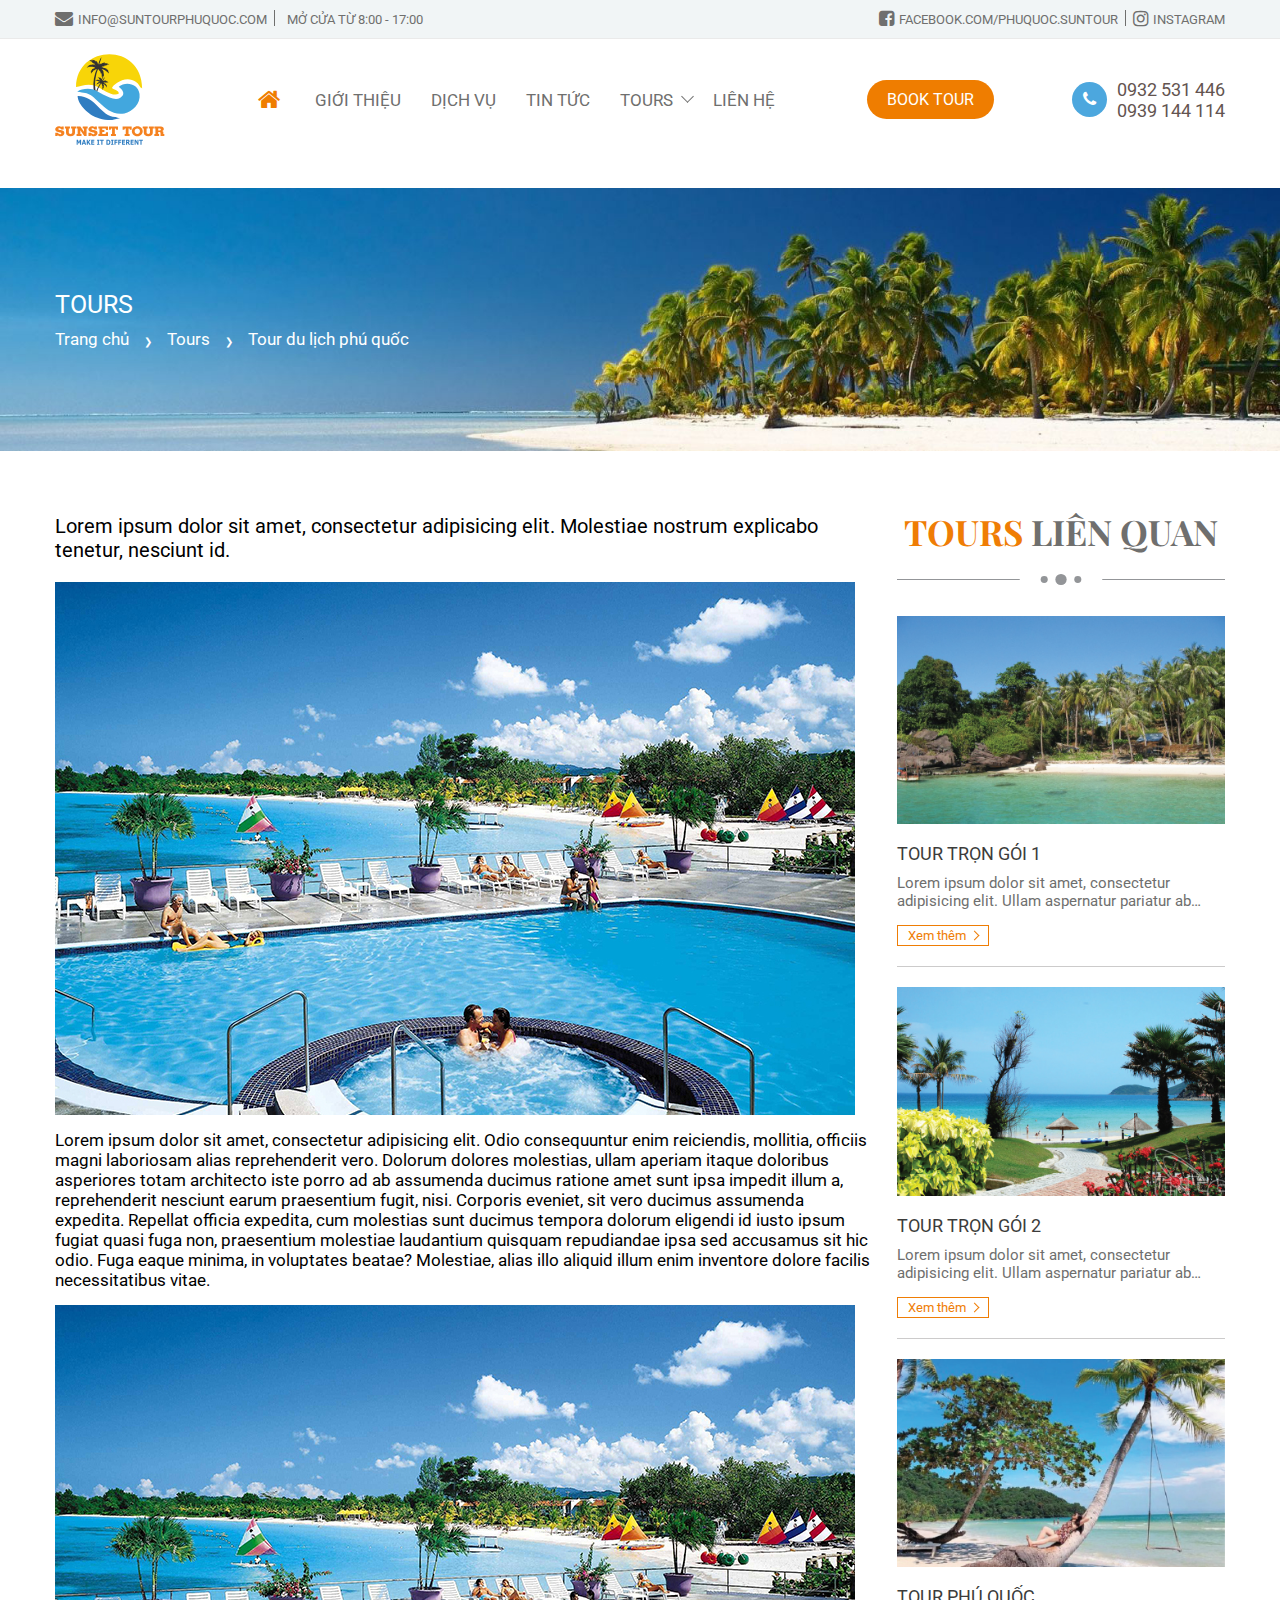
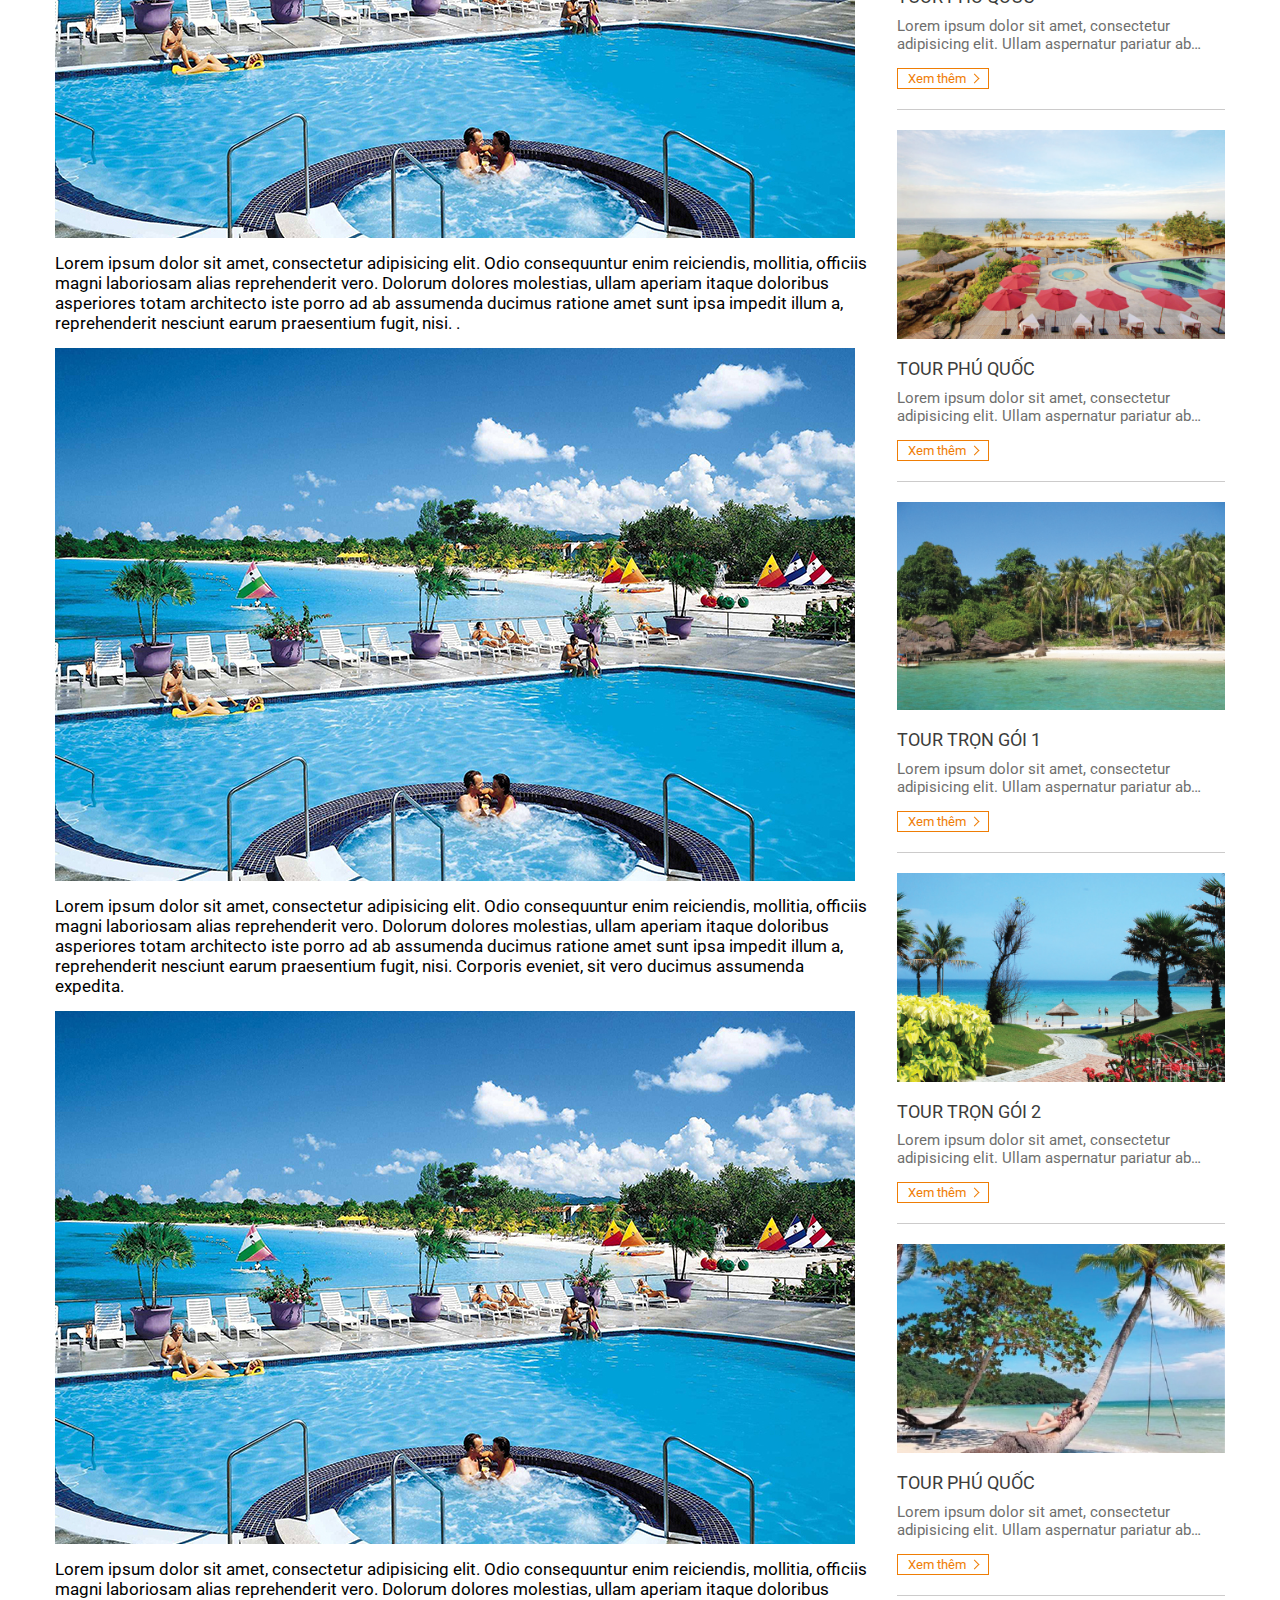
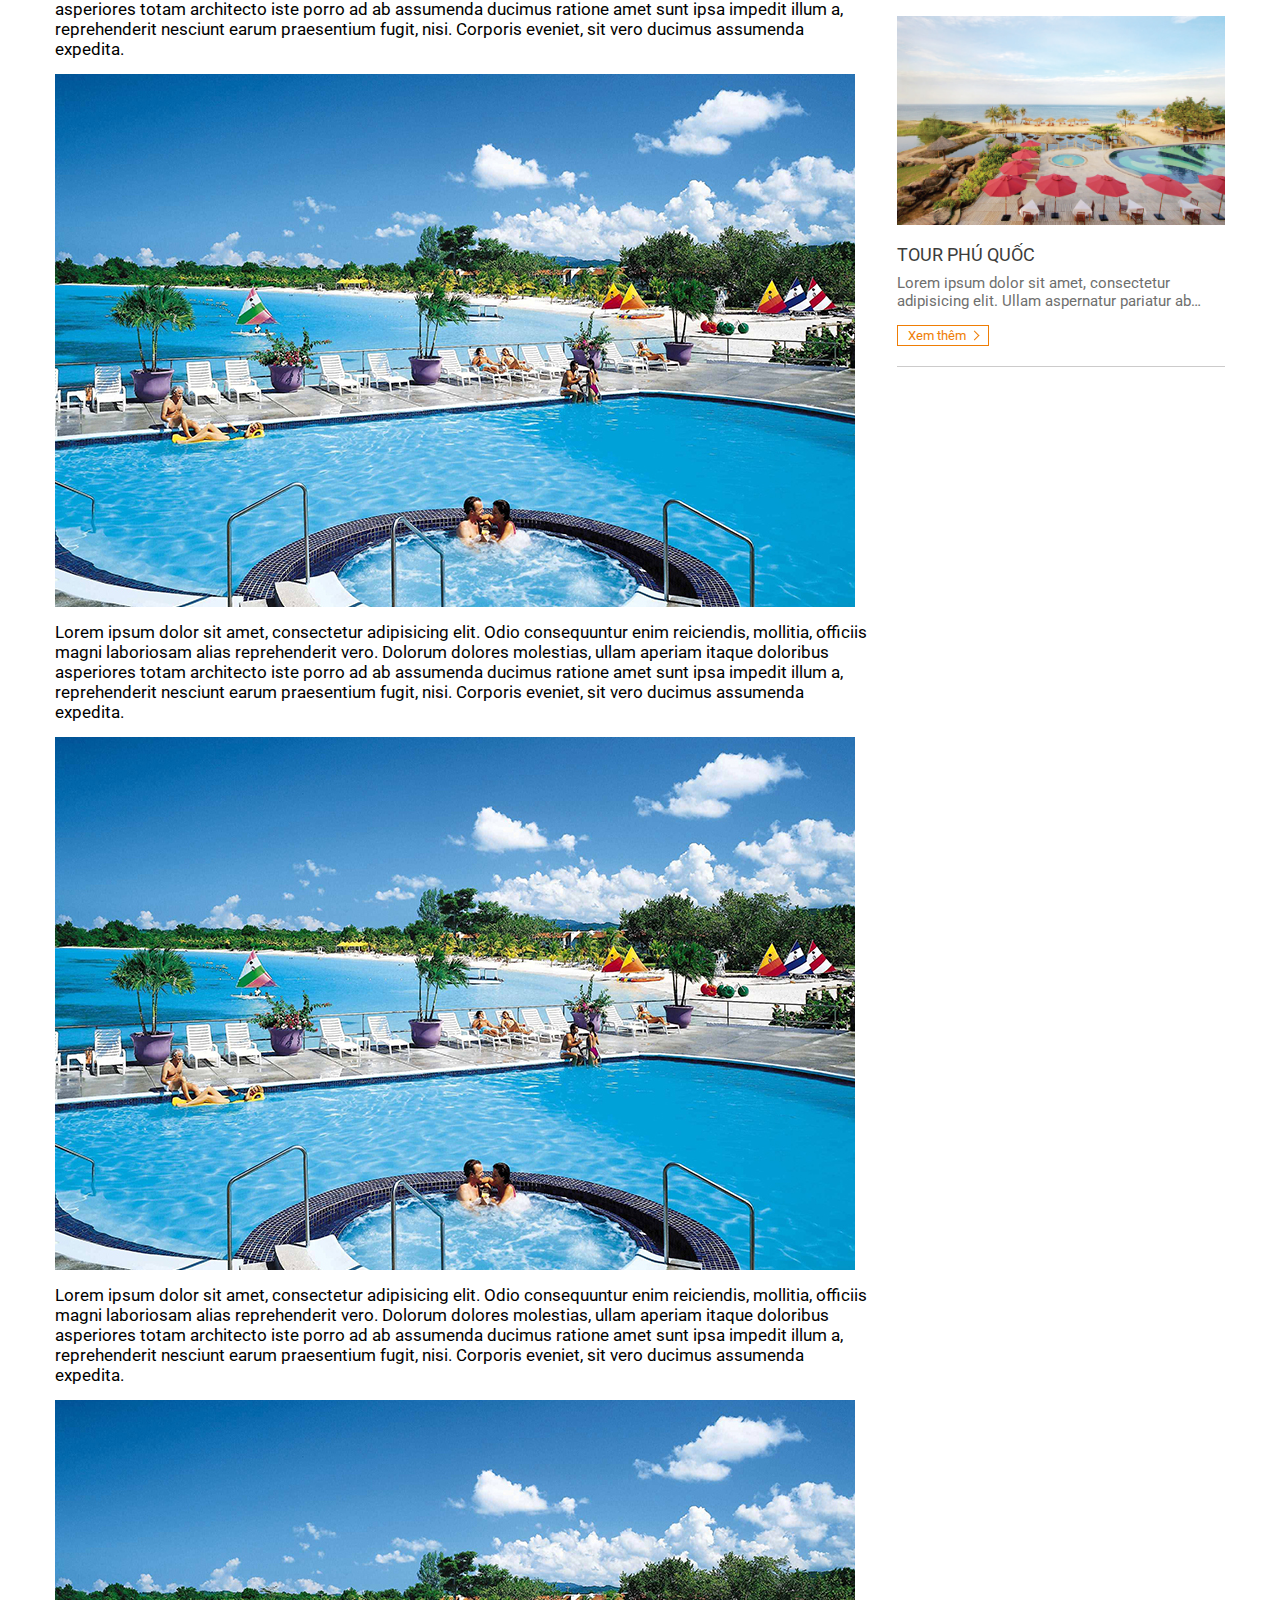
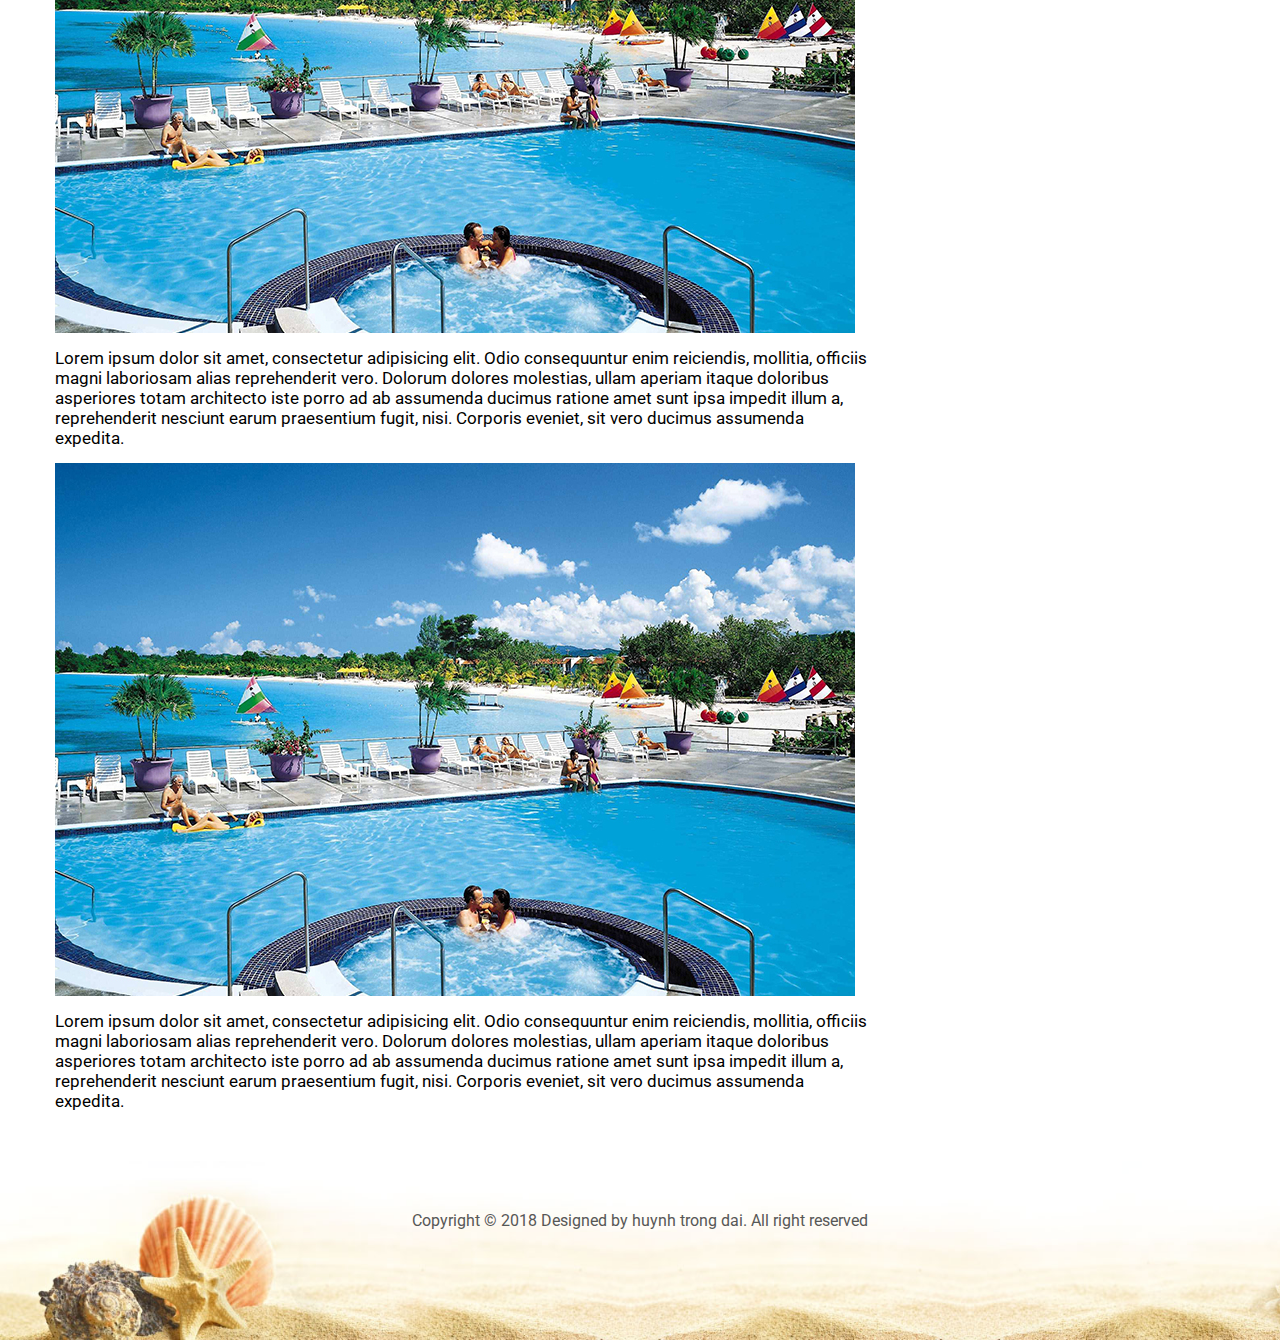
==== commit 179a9ab5: "suntour" ====
--- a/detail.html
+++ b/detail.html
@@ -236,7 +236,7 @@
 								</div>
 							</div>
 						</div><!--end left-column-->
-						<div class="right-column">
+						<div class="right-column right-sidebar" id="sidebar">
 							<div class="wrap-title flexbox justify-content-center">
 								<h2 class="title">
 									<span class="title-name"><var class="color-orange">Tours</var> Liên quan</span>
--- a/css/style.css
+++ b/css/style.css
@@ -244,6 +244,33 @@
 .pc{
 	display: none;
 }
+.banner-list{
+	background: url(../images/banner-list.jpg) no-repeat center center;
+    background-size: contain;
+    width: 100%;
+    height: 100%;
+}
+.wrapp-breadcrumb{
+	padding: 13px 0;
+}
+.wrapp-breadcrumb .page-title-list{
+	color: #fff;
+	text-transform: uppercase;
+	margin-bottom: 10px;
+}
+.wrapp-breadcrumb .breadcrumb{
+	margin-left: -10px;
+}
+.wrapp-breadcrumb .breadcrumb li{
+	margin-left: 10px;
+	color: #fff;
+}
+.wrapp-breadcrumb .breadcrumb li span{
+	font-size: 10px;
+}
+.wrapp-breadcrumb .breadcrumb li.active a{
+	color: #fad600;
+}
 
 @media (min-width: 750px){
 	html{
@@ -263,6 +290,22 @@
 	}
 	.box-ct-general .info-des{
 		font-size: 15px;
+	}
+	.wrapp-breadcrumb{
+		padding: 130px 0;
+	}
+	.wrapp-breadcrumb .breadcrumb{
+		margin-left: -15px;
+	}
+	.wrapp-breadcrumb .breadcrumb li{
+		margin-left: 15px;
+	}
+	.wrap-title .title{
+		background-size: 400px;
+		padding-bottom: 35px;
+	}
+	.wrap-title .title .title-name{
+		font-size: 40px;
 	}
 	
 }
--- a/css/list.css
+++ b/css/list.css
@@ -1,31 +1,4 @@
 
-.banner-list{
-	background: url(../images/banner-list.jpg) no-repeat center center;
-    background-size: contain;
-    width: 100%;
-    height: 100%;
-}
-.wrapp-breadcrumb{
-	padding: 13px 0;
-}
-.wrapp-breadcrumb .page-title-list{
-	color: #fff;
-	text-transform: uppercase;
-	margin-bottom: 10px;
-}
-.wrapp-breadcrumb .breadcrumb{
-	margin-left: -10px;
-}
-.wrapp-breadcrumb .breadcrumb li{
-	margin-left: 10px;
-	color: #fff;
-}
-.wrapp-breadcrumb .breadcrumb li span{
-	font-size: 10px;
-}
-.wrapp-breadcrumb .breadcrumb li.active a{
-	color: #fad600;
-}
 .list-product-list .item-pro-general{
 	flex-direction: column;
 	width: 100%;
@@ -66,16 +39,6 @@
     background-color: #ef7d00 !important;
 }
 @media(min-width: 750px){
-	
-	.wrapp-breadcrumb{
-		padding: 130px 0;
-	}
-	.wrapp-breadcrumb .breadcrumb{
-		margin-left: -15px;
-	}
-	.wrapp-breadcrumb .breadcrumb li{
-		margin-left: 15px;
-	}
 	.list-product-list{
 		margin-left: -20px;
 	}
--- a/css/list-detail.css
+++ b/css/list-detail.css
@@ -53,4 +53,7 @@
 	.list-product-detail .item-pro-general .box-ct-general{
 		padding-left: 0
 	}
+	.wrap-title .title .title-name{
+		font-size: 35px;
+	}
 }
--- a/css/footer.css
+++ b/css/footer.css
@@ -9,6 +9,85 @@
 	text-align: center;
 	font-size: 11px;
 	color: #575756;
+}
+/*===Contact===*/
+.box-bg-contact{
+	background: url(../images/bg-contact.jpg) no-repeat center center;
+    background-size: cover;
+    width: 100%;
+    height: 100%;
+    margin-bottom: 0;
+}
+.sec-overflow{
+	padding: 40px 0;
+    box-sizing: border-box;
+    background-color: rgba(15, 62, 104, 0.8);
+}
+.title-company{
+	font-size: 13px;
+    color: #fff;
+    text-transform: uppercase;
+    border-bottom: 1px solid #fff;
+    padding-bottom: 10px;
+    margin-bottom: 25px;
+}
+.wraper-col-contact{
+	margin-bottom: 30px;
+}
+.col-contact .group-info-footer{
+	align-items: center;
+	margin-bottom: 10px;
+}
+.group-info-footer .icon{
+	display: flex;
+	align-items: center;
+	justify-content: center;
+	margin-right: 10px;
+	border-radius: 50%;
+	width: 25px;
+	height: 25px;
+	background-color: #fad600;
+}
+.group-info-footer  .text-info{
+	color: #fff;
+	font-size: 13px;
+}
+.contact-form .form-group{
+	display: flex;
+	flex-direction: column;
+	margin-bottom: 20px;
+}
+.contact-form .form-group label{
+	color: #fff;
+	margin-bottom: 10px;
+}
+.contact-form .form-group input{
+	height: 34px;
+	padding: 0 15px;
+	box-sizing: border-box;
+	background-color: transparent;
+	border: 2px solid rgba(218, 215, 215, 0.5);
+	outline: none;
+	color: #fff;
+}
+.contact-form .form-group textarea{
+	background-color: transparent;
+	border: 2px solid rgba(218, 215, 215, 0.5);
+	margin-bottom: 20px;
+	outline: none;
+	color: #fff;
+	padding: 10px 20px;
+	font-size: 15px;
+}
+.contact-form .submit-form{
+	width: 150px;
+	background-color: #fad600;
+	border: none;
+	text-transform: uppercase;
+	padding: 10px 15px;
+	box-sizing: border-box;
+	width: 120px;
+	font-size: 16px;
 }
 @media(min-width: 750px){
 	/*===Contact===*/
@@ -50,30 +129,6 @@
 @media only screen 
 and (min-device-width : 768px) 
 and (max-device-width : 1024px)  {
-
-	.wrap-about {
-	    flex-wrap: nowrap;
-	}
-	.bg-left-about, .bg-right-about {
-	    padding: 0 5px;
-	}
-	.wrap-about .left-about{
-		padding: 20px 0;
-	}
-	.wrap-about .right-about {
-	    padding-right: 0;
-	}
-	.left-about, 
-	.right-about{
-		padding: 20px 0;
-	}
-	.wrap-about .item-about .pic-avatar {
-	    width: auto;
-	    margin-right: 0;
-	    display: flex;
-	    justify-content: center;
-	    margin-bottom: 15px;
-	}
 	.slick-dotted.slick-slider{
 		margin-bottom: 35px;
 	}
